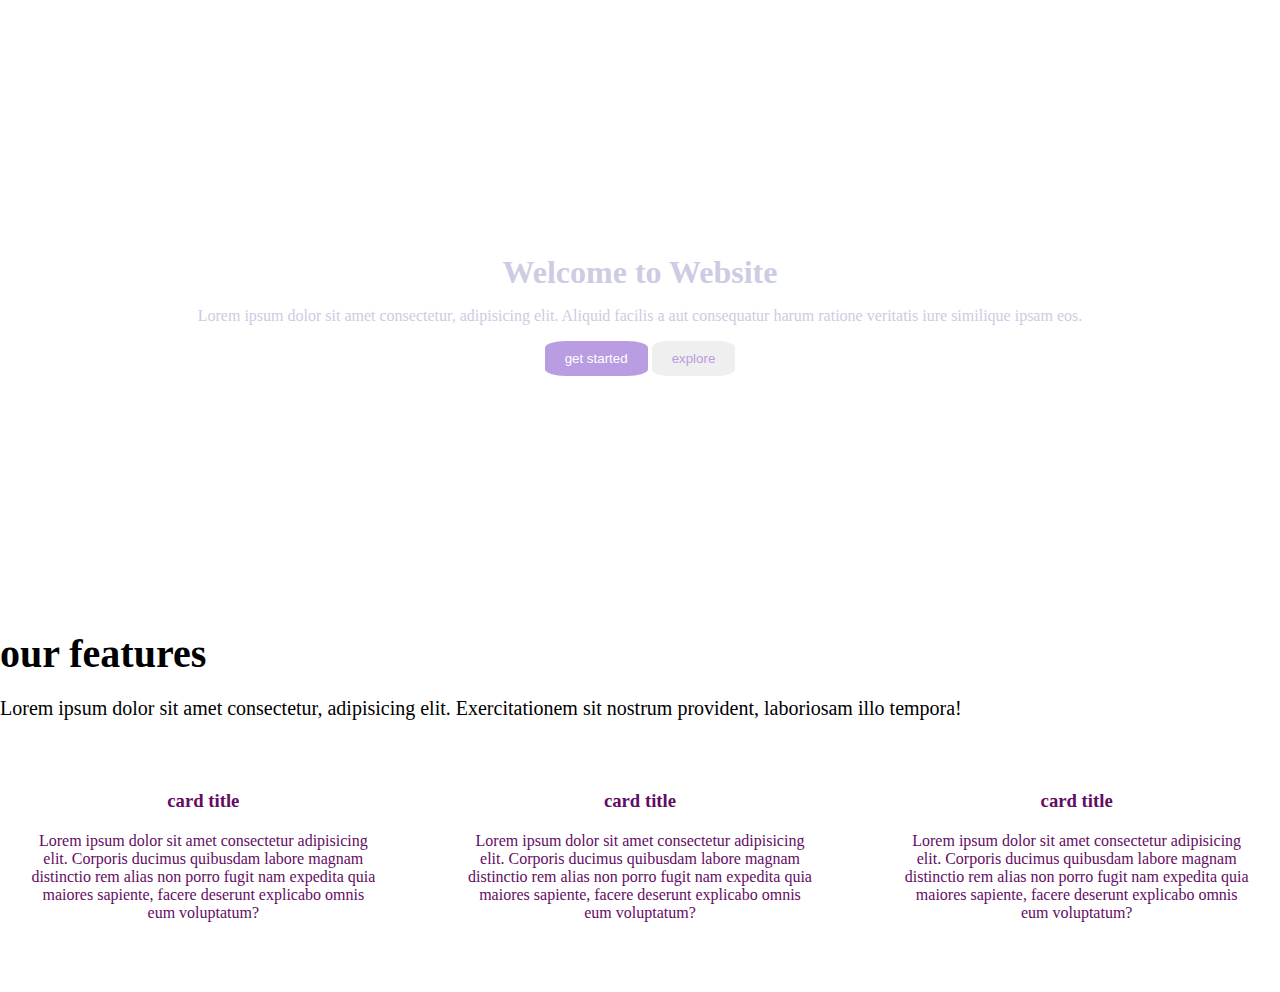
==== landingpage.html @ abd9d2ec "html, css" ====
<!DOCTYPE html>
<html lang="en">
<head>
    <meta charset="UTF-8">
    <meta name="viewport" content="width=device-width, initial-scale=1.0">
    <title>landing page</title>
    <link  href="https://fonts.googleapis.com/css?family=Roboto:100,100italic,300,300italic,regular,italic,500,500italic,700,700italic,900,900italic">
    <link rel="stylesheet" href="https://cdnjs.cloudflare.com/ajax/libs/font-awesome/6.5.2/css/all.min.css" integrity="sha512-SnH5WK+bZxgPHs44uWIX+LLJAJ9/2PkPKZ5QiAj6Ta86w+fsb2TkcmfRyVX3pBnMFcV7oQPJkl9QevSCWr3W6A==" crossorigin="anonymous" referrerpolicy="no-referrer" />
   <style>
        :root{
            --theme-color:#b99ce2;
        }
      body,  h1,h2,h3,h4,h5,h6{
            margin: 0;
        }
header{
    height: 70vh;
    margin: 0;
    border: red;
    display: flex;
    justify-content: center;
    align-items: center;
    text-align: center;
    background-image: url('https://wallpapers.com/images/featured/landscape-293chzhp3r67ag4a.jpg');
    background-size: contain;
    background-position: bottom;
}
    body{
        margin: 0;
        height: 60vh;
       border: red;
    }
    .header-content{
      
       color: rgb(204, 204, 226);
    }
    .header-title{
        font-size: 50px;
    }
    .btn{
        border: none;
        padding: 10px 20px;
        border-radius: 5px;
        border-radius: 20%;
    }
    .btn-main{
    background-color:var(--theme-color) ;
    color: white;

    }
    .btn-outline{
        color: var(--theme-color)


    }
    .section{
        padding: 5% 10%;
    }
    .section-title{
        font-size: 40px;

    }
    .section-subtitle{
        font-size: 20px;
    }
    .card-container{
        display: flex;
        gap: 30px;
    }
   .card{
   
    text-align: center;
    padding: 50px 30px;
    border-radius: 10px;
    color: #640c64;
    transition-duration: 0.3s;

   }
   .card *{
    margin-bottom: 20px;
   
   }
   .card:hover{
    counter-reset: white;
    background-color: var(--theme-color);
    box-shadow: 2px 2px 5px  0 var(--theme-color);
    border: 1px solid var(--theme-color);
    transform: translate(-10px);
    
    
   }
   .card3{
    font-size: 30px;
   }
   


    </style>
</head>
<body>
    <header>
    <div class="header-content">
        <h1 class="heaader-title">Welcome to Website</h1>
      
      <p class="header-subtitle">Lorem ipsum dolor sit amet consectetur, adipisicing elit. Aliquid facilis a aut consequatur harum ratione veritatis iure similique ipsam eos.</p>
       <button class="btn btn-main">get started</button>
    <button class="btn btn-outline">explore</button>
    </div>
    </header>

    <main> 
      <article>

        <section class="section-features">
        <h2 class="section-title">our features</h2>
       <p class="section-subtitle">Lorem ipsum dolor sit amet consectetur, adipisicing elit. Exercitationem sit nostrum provident, laboriosam illo tempora!</p>
        <div class="card-container">
            <div class="card">
                <i class="fa-solid fa-rocket fa-6x"></i>
                <h3>card title</h3>
                <p>Lorem ipsum dolor sit amet consectetur adipisicing elit. Corporis ducimus quibusdam labore magnam distinctio rem alias non porro fugit nam expedita quia maiores sapiente, facere deserunt explicabo omnis eum voluptatum?

                </p>

            </div>

            <div class="card">
                <i class="fa-solid fa-rocket fa-6x"></i>
                <h3>card title</h3>
                <p>Lorem ipsum dolor sit amet consectetur adipisicing elit. Corporis ducimus quibusdam labore magnam distinctio rem alias non porro fugit nam expedita quia maiores sapiente, facere deserunt explicabo omnis eum voluptatum?

                </p>

            </div>

            <div class="card">
                <i class="fa-solid fa-rocket fa-6x"></i>
                <h3>card title</h3>
                <p>Lorem ipsum dolor sit amet consectetur adipisicing elit. Corporis ducimus quibusdam labore magnam distinctio rem alias non porro fugit nam expedita quia maiores sapiente, facere deserunt explicabo omnis eum voluptatum?

                </p>

            </div>


        </div>    
    </section>
      </article>
    </main>

    <footer>

    </footer>
</body>
</html>
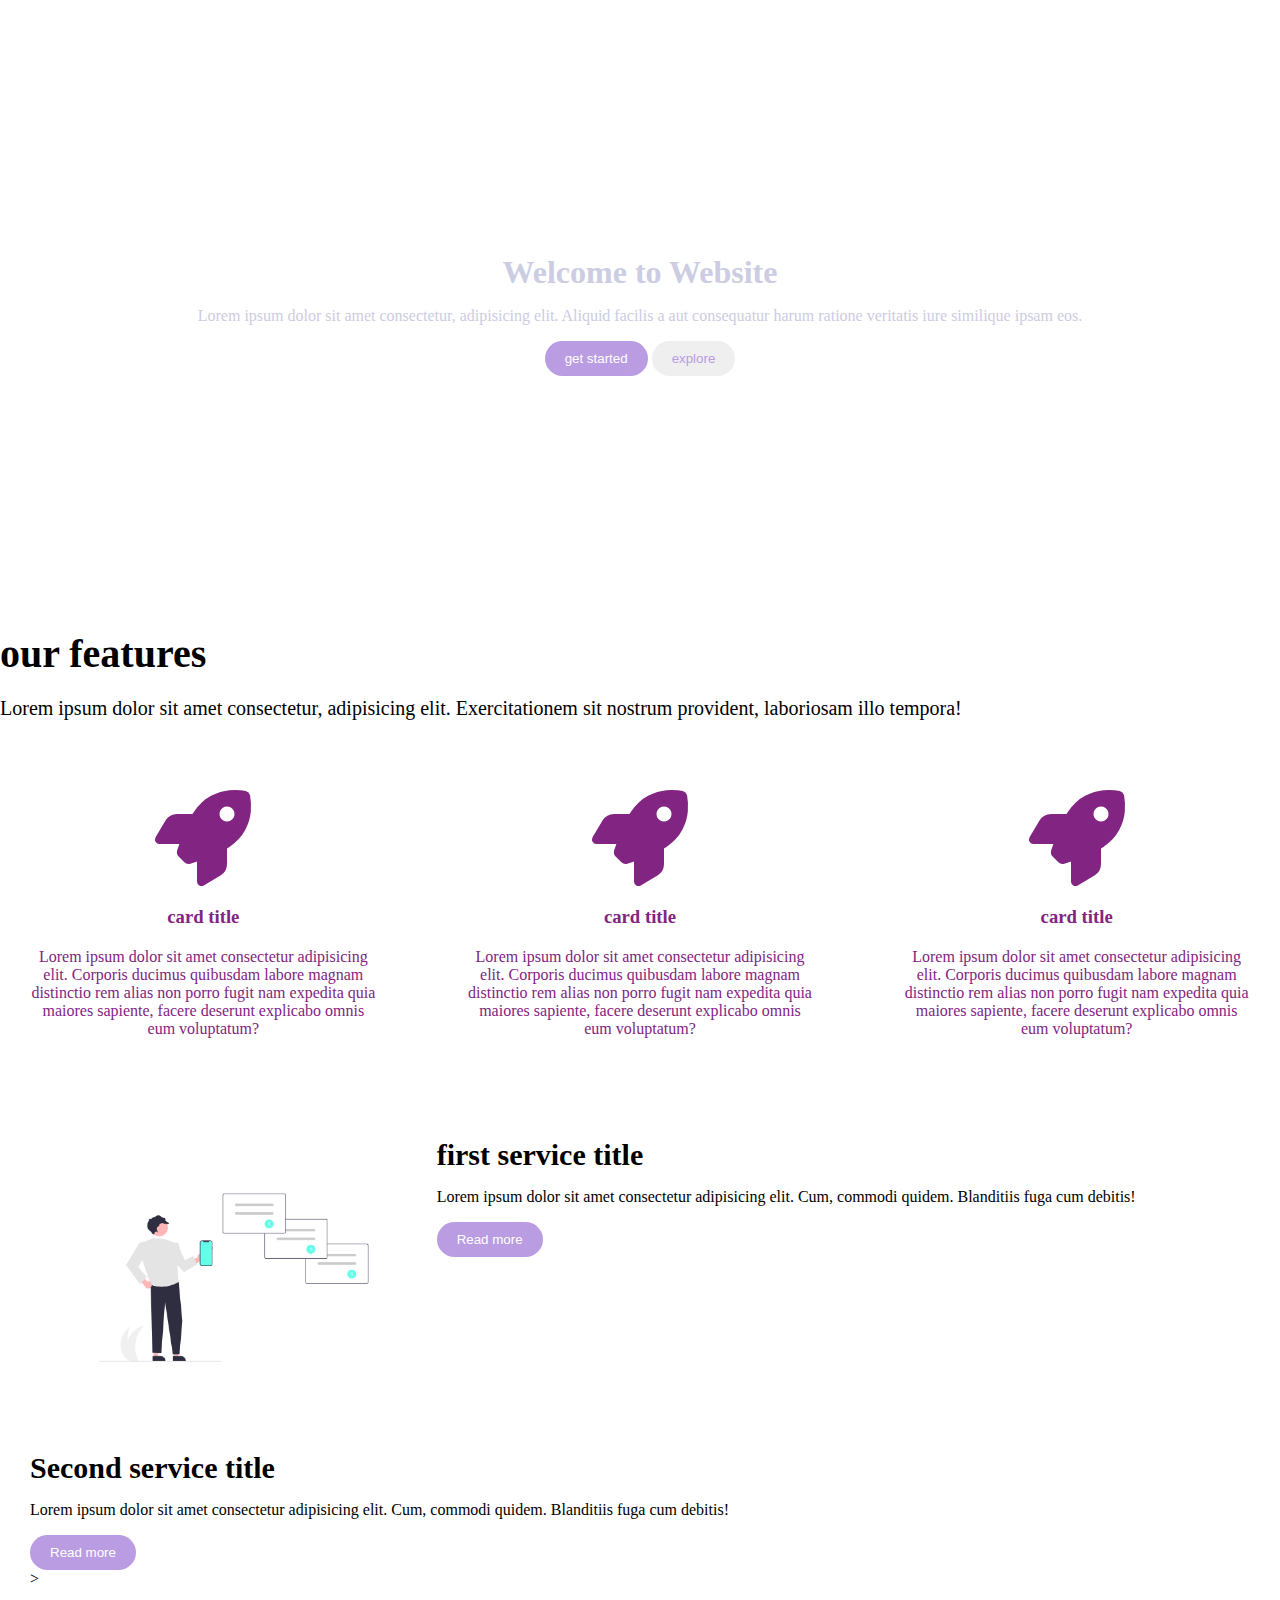
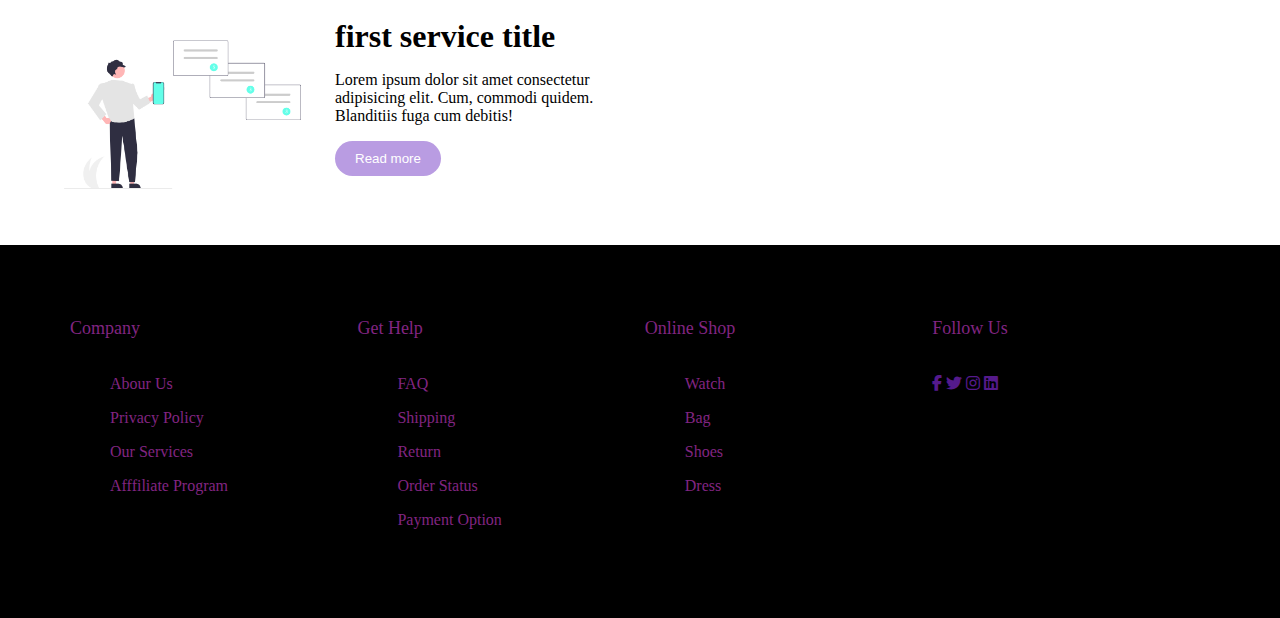
==== commit fd7f8568: "grid" ====
--- a/landingpage.html
+++ b/landingpage.html
@@ -6,7 +6,9 @@
     <title>landing page</title>
     <link  href="https://fonts.googleapis.com/css?family=Roboto:100,100italic,300,300italic,regular,italic,500,500italic,700,700italic,900,900italic">
     <link rel="stylesheet" href="https://cdnjs.cloudflare.com/ajax/libs/font-awesome/6.5.2/css/all.min.css" integrity="sha512-SnH5WK+bZxgPHs44uWIX+LLJAJ9/2PkPKZ5QiAj6Ta86w+fsb2TkcmfRyVX3pBnMFcV7oQPJkl9QevSCWr3W6A==" crossorigin="anonymous" referrerpolicy="no-referrer" />
+       <link rel="stylesheet" href="https://cdnjs.cloudflare.com/ajax/libs/font-awesome/6.5.2/css/all.min.css">
    <style>
+
         :root{
             --theme-color:#b99ce2;
         }
@@ -40,8 +42,8 @@
     .btn{
         border: none;
         padding: 10px 20px;
-        border-radius: 5px;
-        border-radius: 20%;
+        border-radius: 20px;
+       
     }
     .btn-main{
     background-color:var(--theme-color) ;
@@ -58,8 +60,8 @@
     }
     .section-title{
         font-size: 40px;
-
-    }
+    }
+    
     .section-subtitle{
         font-size: 20px;
     }
@@ -72,7 +74,7 @@
     text-align: center;
     padding: 50px 30px;
     border-radius: 10px;
-    color: #640c64;
+    color:#822582;
     transition-duration: 0.3s;
 
    }
@@ -92,8 +94,109 @@
    .card3{
     font-size: 30px;
    }
+   .footer{
+    line-height: 1.5;
+    font-family: Roboto;
+    background-color:  #000000;
+    margin: 0;
+    padding: 70px 0;
+    box-sizing: border-box;
+   }
+   .container{
+    max-width: 1170px;
+    
    
-
+    margin: auto;
+    ul{
+        list-style: none;
+    }
+   }
+   .row{
+    display: flex;
+    flex-wrap: wrap;
+    
+   }
+   .footer-col{
+    width: 22%;
+    padding: 0 15px;
+   }
+  .footer-col h4{
+    font-size: 18px;
+    color:#822582;
+    text-transform: capitalize;
+    margin-bottom: 30px;
+    font-weight: 500;
+    position: relative;
+  }
+  .footer-col h4::before{
+   position: relative;
+   left: 0;
+   bottom: -10px;
+   background-color: #822582;
+   height: 2px;
+   box-sizing: border-box;
+   width: 50px;
+
+  }
+  .footer-col ul li:not(:last-child){
+   margin-bottom: 10px;
+  }
+  .footer-col ul li a{
+     font-size: 16px;
+     text-transform: capitalize;
+     color: #822582;
+     text-decoration: none;
+     font-weight: 300;
+     display: block;
+     color: #822582;
+  }
+  .footer-col .social-link a{
+    display: inline block;
+    height: 40px;
+    width: 40px;
+    background-color: #822582;
+    text-align: center;
+    line-height: 40px;
+    margin: o 10px 10px 0;
+
+  }
+  .service{
+    /*border:2px solid darkgreen ;*/
+    display: grid;
+    margin: 30px;
+   
+
+  }
+  .service-image{
+   /* border: 2px solid crimson;/*
+
+  }
+  .service-content{
+   /* border: 2px solid navy;*/
+    padding: 30px
+  }
+  .service-content h1{
+    font-size: 30px;
+  }
+  .service2{
+    grid-template-columns: 1fr 1fr;
+
+  }
+  .service2-image{
+    padding: 30px;
+  }
+  .service2-content h1{
+   font-size: 30px;
+  }
+  .service1{
+    grid-template-columns: 1fr 2fr;
+  }
+  .service2{
+    grid-template-columns: 2fr 1fr;
+  }
+  .service3{
+    grid-template-columns: repeat(4,1fr);
+  }
 
     </style>
 </head>
@@ -111,6 +214,7 @@
     <main> 
       <article>
 
+
         <section class="section-features">
         <h2 class="section-title">our features</h2>
        <p class="section-subtitle">Lorem ipsum dolor sit amet consectetur, adipisicing elit. Exercitationem sit nostrum provident, laboriosam illo tempora!</p>
@@ -145,11 +249,93 @@
 
         </div>    
     </section>
+    <section class="section-services">
+
+        <div class="service service1">
+           <div class="service-image">
+            <img src="undraw_Mobile_payments_re_7udl.png" style="width: 100%;">
+           </div>
+           <div class="service-content">
+            <h1>first service title</h1>
+            <p>Lorem ipsum dolor sit amet consectetur adipisicing elit. Cum, commodi quidem. Blanditiis fuga cum debitis!</p>
+              <button class="btn btn-main"> Read more</button> 
+        </div>
+        </div>
+
+    </section>
+    <section class="section-services">
+
+        <div class="service service2">
+           <div class="service2-content">
+            <h1>Second service title</h1>
+            <p>Lorem ipsum dolor sit amet consectetur adipisicing elit. Cum, commodi quidem. Blanditiis fuga cum debitis!</p>
+              <button class="btn btn-main"> Read more</button> 
+           </div>
+           <div class="service2-image"></div>>
+           
+              <img src="undraw_Stripe_payments_re_chlm.png" style="width: 0%;">
+        </div>
+        <div class="service service3">
+            <div class="service3-image">
+             <img src="undraw_Mobile_payments_re_7udl.png" style="width: 100%;">
+            </div>
+            <div class="service3-content">
+             <h1>first service title</h1>
+             <p>Lorem ipsum dolor sit amet consectetur adipisicing elit. Cum, commodi quidem. Blanditiis fuga cum debitis!</p>
+               <button class="btn btn-main"> Read more</button> 
+         </div>
+         </div>
+        </div>
+
+    </section>
       </article>
     </main>
 
-    <footer>
-
-    </footer>
+   <footer class="footer">
+     <div class="container">
+       <div class="row">
+        <div class="footer-col">
+           <h4>company</h4>
+           <ul>
+            <li> <a href="#">abour us</a></li>
+            <li> <a href="#">privacy policy</a></li>
+            <li> <a href="#">our services</a></li>
+            <li> <a href="#">afffiliate program</a></li>
+           </ul>
+        </div>
+        <div class="footer-col">
+           <h4>get help</h4>
+           <ul>
+            <li> <a href="#">FAQ</a></li>
+            <li> <a href="#">shipping</a></li>
+            <li> <a href="#">return </a></li>
+            <li> <a href="#">order status</a></li>
+            <li> <a href="#">payment option</a></li>
+           </ul>
+        </div>
+        <div class="footer-col">
+           <h4>online shop</h4>
+           <ul>
+            <li> <a href="#">watch</a></li>
+            <li> <a href="#">bag</a></li>
+            <li> <a href="#">shoes</a></li>
+            <li> <a href="#">dress</a></li>
+           </ul>
+        </div>
+        <div class="footer-col">
+           <h4>follow us</h4>
+           <div class="social-links">
+            <a href=""><i class="fab fa-facebook-f"></i></a>
+            <a href=""><i class="fab fa-twitter"></i></a>
+            <a href=""><i class="fab fa-instagram"></i></a>
+            <a href=""><i class="fab fa-linkedin"></i></a>
+        </div>
+        </div>
+
+       </div>
+     </div>
+
+
+   </footer>
 </body>
 </html>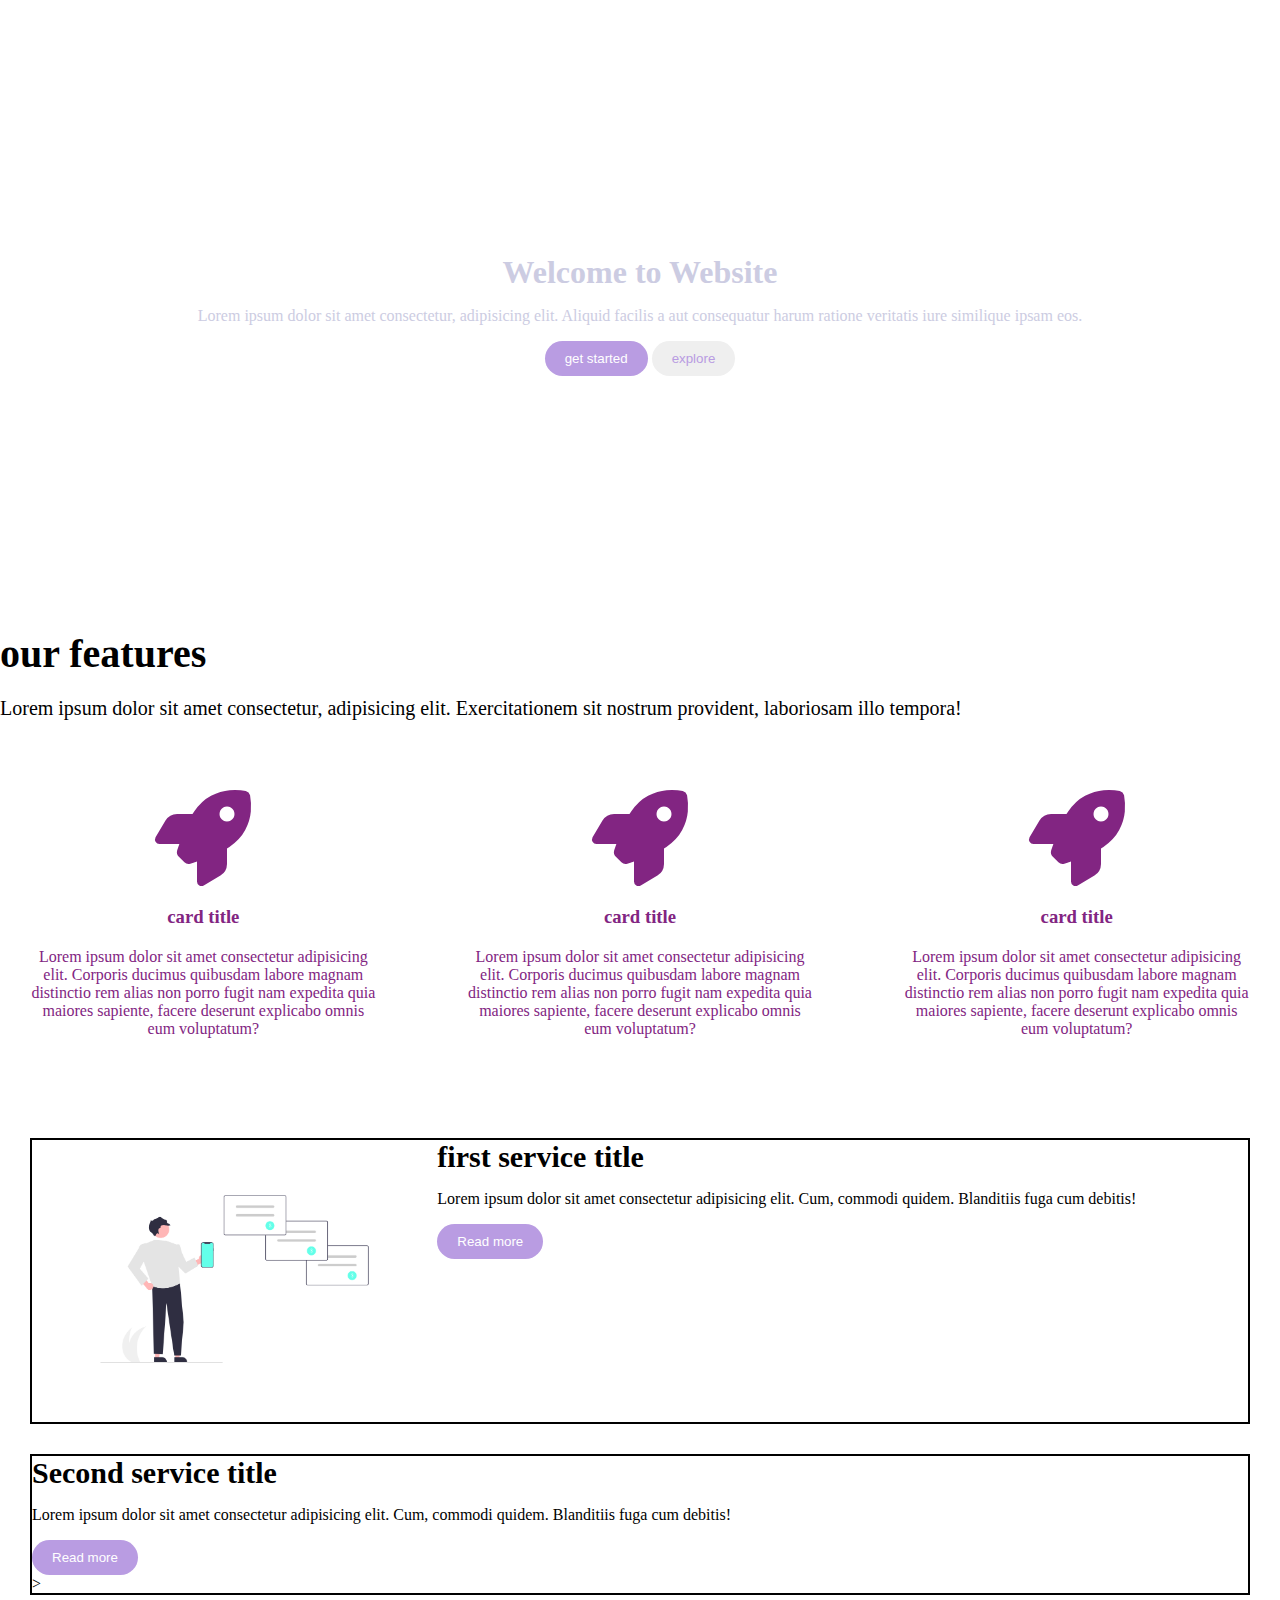
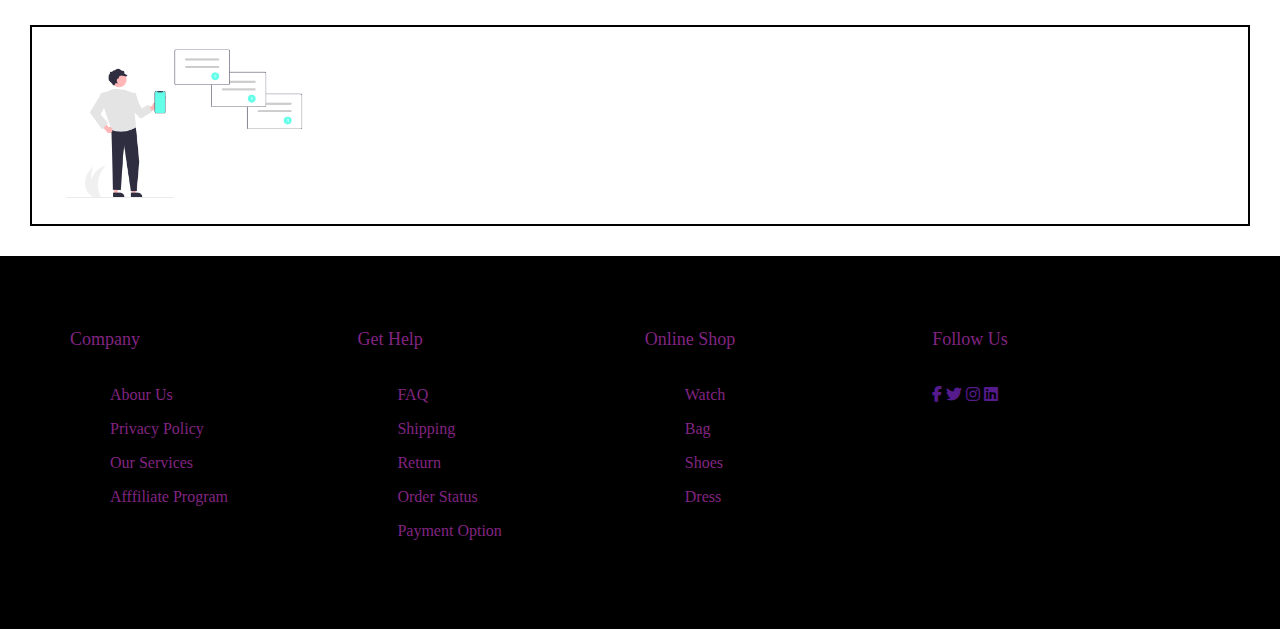
==== commit 34539ca8: "usingtailwindcss" ====
--- a/landingpage.html
+++ b/landingpage.html
@@ -1,341 +1,388 @@
 <!DOCTYPE html>
 <html lang="en">
+
 <head>
-    <meta charset="UTF-8">
-    <meta name="viewport" content="width=device-width, initial-scale=1.0">
-    <title>landing page</title>
-    <link  href="https://fonts.googleapis.com/css?family=Roboto:100,100italic,300,300italic,regular,italic,500,500italic,700,700italic,900,900italic">
-    <link rel="stylesheet" href="https://cdnjs.cloudflare.com/ajax/libs/font-awesome/6.5.2/css/all.min.css" integrity="sha512-SnH5WK+bZxgPHs44uWIX+LLJAJ9/2PkPKZ5QiAj6Ta86w+fsb2TkcmfRyVX3pBnMFcV7oQPJkl9QevSCWr3W6A==" crossorigin="anonymous" referrerpolicy="no-referrer" />
-       <link rel="stylesheet" href="https://cdnjs.cloudflare.com/ajax/libs/font-awesome/6.5.2/css/all.min.css">
-   <style>
-
-        :root{
-            --theme-color:#b99ce2;
-        }
-      body,  h1,h2,h3,h4,h5,h6{
-            margin: 0;
-        }
-header{
-    height: 70vh;
-    margin: 0;
-    border: red;
-    display: flex;
-    justify-content: center;
-    align-items: center;
-    text-align: center;
-    background-image: url('https://wallpapers.com/images/featured/landscape-293chzhp3r67ag4a.jpg');
-    background-size: contain;
-    background-position: bottom;
-}
-    body{
-        margin: 0;
-        height: 60vh;
-       border: red;
-    }
-    .header-content{
-      
-       color: rgb(204, 204, 226);
-    }
-    .header-title{
-        font-size: 50px;
-    }
-    .btn{
-        border: none;
-        padding: 10px 20px;
-        border-radius: 20px;
-       
-    }
-    .btn-main{
-    background-color:var(--theme-color) ;
-    color: white;
-
-    }
-    .btn-outline{
-        color: var(--theme-color)
-
-
-    }
-    .section{
-        padding: 5% 10%;
-    }
-    .section-title{
-        font-size: 40px;
-    }
-    
-    .section-subtitle{
-        font-size: 20px;
-    }
-    .card-container{
-        display: flex;
-        gap: 30px;
-    }
-   .card{
-   
-    text-align: center;
-    padding: 50px 30px;
-    border-radius: 10px;
-    color:#822582;
-    transition-duration: 0.3s;
-
-   }
-   .card *{
-    margin-bottom: 20px;
-   
-   }
-   .card:hover{
-    counter-reset: white;
-    background-color: var(--theme-color);
-    box-shadow: 2px 2px 5px  0 var(--theme-color);
-    border: 1px solid var(--theme-color);
-    transform: translate(-10px);
-    
-    
-   }
-   .card3{
-    font-size: 30px;
-   }
-   .footer{
-    line-height: 1.5;
-    font-family: Roboto;
-    background-color:  #000000;
-    margin: 0;
-    padding: 70px 0;
-    box-sizing: border-box;
-   }
-   .container{
-    max-width: 1170px;
-    
-   
-    margin: auto;
-    ul{
+  <meta charset="UTF-8">
+  <meta name="viewport" content="width=device-width, initial-scale=1.0">
+  <title>landing page</title>
+  <link
+    href="https://fonts.googleapis.com/css?family=Roboto:100,100italic,300,300italic,regular,italic,500,500italic,700,700italic,900,900italic">
+  <link rel="stylesheet" href="https://cdnjs.cloudflare.com/ajax/libs/font-awesome/6.5.2/css/all.min.css"
+    integrity="sha512-SnH5WK+bZxgPHs44uWIX+LLJAJ9/2PkPKZ5QiAj6Ta86w+fsb2TkcmfRyVX3pBnMFcV7oQPJkl9QevSCWr3W6A=="
+    crossorigin="anonymous" referrerpolicy="no-referrer" />
+  <link rel="stylesheet" href="https://cdnjs.cloudflare.com/ajax/libs/font-awesome/6.5.2/css/all.min.css">
+  <style>
+    :root {
+      --theme-color: #b99ce2;
+    }
+
+    body,
+    h1,
+    h2,
+    h3,
+    h4,
+    h5,
+    h6 {
+      margin: 0;
+    }
+
+    header {
+      height: 70vh;
+      margin: 0;
+      border: red;
+      display: flex;
+      justify-content: center;
+      align-items: center;
+      text-align: center;
+      background-image: url('https://wallpapers.com/images/featured/landscape-293chzhp3r67ag4a.jpg');
+      background-size: contain;
+      background-position: bottom;
+    }
+
+    body {
+      margin: 0;
+      height: 60vh;
+      border: red;
+    }
+
+    .header-content {
+
+      color: rgb(204, 204, 226);
+    }
+
+    .header-title {
+      font-size: 50px;
+    }
+
+    .btn {
+      border: none;
+      padding: 10px 20px;
+      border-radius: 20px;
+
+    }
+
+    .btn-main {
+      background-color: var(--theme-color);
+      color: white;
+
+    }
+
+    .btn-outline {
+      color: var(--theme-color)
+    }
+
+    .section {
+      padding: 5% 10%;
+    }
+
+    .section-title {
+      font-size: 40px;
+    }
+
+    .section-subtitle {
+      font-size: 20px;
+    }
+
+    .card-container {
+      display: flex;
+      gap: 30px;
+    }
+
+    .card {
+
+      text-align: center;
+      padding: 50px 30px;
+      border-radius: 10px;
+      color: #822582;
+      transition-duration: 0.3s;
+
+    }
+
+    .card * {
+      margin-bottom: 20px;
+
+    }
+
+    .card:hover {
+      counter-reset: white;
+      background-color: var(--theme-color);
+      box-shadow: 2px 2px 5px 0 var(--theme-color);
+      border: 1px solid var(--theme-color);
+      transform: translate(-10px);
+
+
+    }
+
+    .card3 {
+      font-size: 30px;
+    }
+
+    .footer {
+      line-height: 1.5;
+      font-family: Roboto;
+      background-color: #000000;
+      margin: 0;
+      padding: 70px 0;
+      box-sizing: border-box;
+    }
+
+    .container {
+      max-width: 1170px;
+
+
+      margin: auto;
+
+      ul {
         list-style: none;
-    }
-   }
-   .row{
-    display: flex;
-    flex-wrap: wrap;
-    
-   }
-   .footer-col{
-    width: 22%;
-    padding: 0 15px;
-   }
-  .footer-col h4{
-    font-size: 18px;
-    color:#822582;
-    text-transform: capitalize;
-    margin-bottom: 30px;
-    font-weight: 500;
-    position: relative;
-  }
-  .footer-col h4::before{
-   position: relative;
-   left: 0;
-   bottom: -10px;
-   background-color: #822582;
-   height: 2px;
-   box-sizing: border-box;
-   width: 50px;
-
-  }
-  .footer-col ul li:not(:last-child){
-   margin-bottom: 10px;
-  }
-  .footer-col ul li a{
-     font-size: 16px;
-     text-transform: capitalize;
-     color: #822582;
-     text-decoration: none;
-     font-weight: 300;
-     display: block;
-     color: #822582;
-  }
-  .footer-col .social-link a{
-    display: inline block;
-    height: 40px;
-    width: 40px;
-    background-color: #822582;
-    text-align: center;
-    line-height: 40px;
-    margin: o 10px 10px 0;
-
-  }
-  .service{
-    /*border:2px solid darkgreen ;*/
-    display: grid;
-    margin: 30px;
-   
-
-  }
-  .service-image{
-   /* border: 2px solid crimson;/*
+      }
+    }
+
+    .row {
+      display: flex;
+      flex-wrap: wrap;
+
+    }
+
+    .footer-col {
+      width: 22%;
+      padding: 0 15px;
+    }
+
+    .footer-col h4 {
+      font-size: 18px;
+      color: #822582;
+      text-transform: capitalize;
+      margin-bottom: 30px;
+      font-weight: 500;
+      position: relative;
+    }
+
+    .footer-col h4::before {
+      position: relative;
+      left: 0;
+      bottom: -10px;
+      background-color: #822582;
+      height: 2px;
+      box-sizing: border-box;
+      width: 50px;
+
+    }
+
+    .footer-col ul li:not(:last-child) {
+      margin-bottom: 10px;
+    }
+
+    .footer-col ul li a {
+      font-size: 16px;
+      text-transform: capitalize;
+      color: #822582;
+      text-decoration: none;
+      font-weight: 300;
+      display: block;
+      color: #822582;
+    }
+
+    .footer-col .social-link a {
+      display: inline block;
+      height: 40px;
+      width: 40px;
+      background-color: #822582;
+      text-align: center;
+      line-height: 40px;
+      margin: o 10px 10px 0;
+
+    }
+
+    .service {
+      /*border:2px solid darkgreen ;*/
+      display: grid;
+      margin: 30px;
+      border: 2px solid;
+    }
+
+    .service-image {
+      /* border: 2px solid crimson;/*
 
   }
   .service-content{
    /* border: 2px solid navy;*/
-    padding: 30px
-  }
-  .service-content h1{
-    font-size: 30px;
-  }
-  .service2{
-    grid-template-columns: 1fr 1fr;
-
-  }
-  .service2-image{
-    padding: 30px;
-  }
-  .service2-content h1{
-   font-size: 30px;
-  }
-  .service1{
-    grid-template-columns: 1fr 2fr;
-  }
-  .service2{
-    grid-template-columns: 2fr 1fr;
-  }
-  .service3{
-    grid-template-columns: repeat(4,1fr);
-  }
-
-    </style>
+      padding: 30px
+    }
+
+    .service-content h1 {
+      font-size: 30px;
+    }
+
+    .service2 {
+      grid-template-columns: 1fr 1fr;
+
+    }
+
+    .service2-image {
+      padding: 30px;
+    }
+
+    .service2-content h1 {
+      font-size: 30px;
+    }
+
+    .service1 {
+      grid-template-columns: 1fr 2fr;
+    }
+
+    .service2 {
+      grid-template-columns: 2fr 1fr;
+    }
+
+    .service3 {
+      grid-template-columns: repeat(4, 1fr);
+    }
+  </style>
 </head>
+
 <body>
-    <header>
+  <header>
     <div class="header-content">
-        <h1 class="heaader-title">Welcome to Website</h1>
-      
-      <p class="header-subtitle">Lorem ipsum dolor sit amet consectetur, adipisicing elit. Aliquid facilis a aut consequatur harum ratione veritatis iure similique ipsam eos.</p>
-       <button class="btn btn-main">get started</button>
-    <button class="btn btn-outline">explore</button>
+      <h1 class="heaader-title">Welcome to Website</h1>
+
+      <p class="header-subtitle">Lorem ipsum dolor sit amet consectetur, adipisicing elit. Aliquid facilis a aut
+        consequatur harum ratione veritatis iure similique ipsam eos.</p>
+      <button class="btn btn-main">get started</button>
+      <button class="btn btn-outline">explore</button>
     </div>
-    </header>
-
-    <main> 
-      <article>
-
-
-        <section class="section-features">
+  </header>
+
+  <main>
+    <article>
+
+
+      <section class="section-features">
         <h2 class="section-title">our features</h2>
-       <p class="section-subtitle">Lorem ipsum dolor sit amet consectetur, adipisicing elit. Exercitationem sit nostrum provident, laboriosam illo tempora!</p>
+        <p class="section-subtitle">Lorem ipsum dolor sit amet consectetur, adipisicing elit. Exercitationem sit nostrum
+          provident, laboriosam illo tempora!</p>
         <div class="card-container">
-            <div class="card">
-                <i class="fa-solid fa-rocket fa-6x"></i>
-                <h3>card title</h3>
-                <p>Lorem ipsum dolor sit amet consectetur adipisicing elit. Corporis ducimus quibusdam labore magnam distinctio rem alias non porro fugit nam expedita quia maiores sapiente, facere deserunt explicabo omnis eum voluptatum?
-
-                </p>
-
-            </div>
-
-            <div class="card">
-                <i class="fa-solid fa-rocket fa-6x"></i>
-                <h3>card title</h3>
-                <p>Lorem ipsum dolor sit amet consectetur adipisicing elit. Corporis ducimus quibusdam labore magnam distinctio rem alias non porro fugit nam expedita quia maiores sapiente, facere deserunt explicabo omnis eum voluptatum?
-
-                </p>
-
-            </div>
-
-            <div class="card">
-                <i class="fa-solid fa-rocket fa-6x"></i>
-                <h3>card title</h3>
-                <p>Lorem ipsum dolor sit amet consectetur adipisicing elit. Corporis ducimus quibusdam labore magnam distinctio rem alias non porro fugit nam expedita quia maiores sapiente, facere deserunt explicabo omnis eum voluptatum?
-
-                </p>
-
-            </div>
-
-
-        </div>    
-    </section>
-    <section class="section-services">
+          <div class="card">
+            <i class="fa-solid fa-rocket fa-6x"></i>
+            <h3>card title</h3>
+            <p>Lorem ipsum dolor sit amet consectetur adipisicing elit. Corporis ducimus quibusdam labore magnam
+              distinctio rem alias non porro fugit nam expedita quia maiores sapiente, facere deserunt explicabo omnis
+              eum voluptatum?
+
+            </p>
+
+          </div>
+
+          <div class="card">
+            <i class="fa-solid fa-rocket fa-6x"></i>
+            <h3>card title</h3>
+            <p>Lorem ipsum dolor sit amet consectetur adipisicing elit. Corporis ducimus quibusdam labore magnam
+              distinctio rem alias non porro fugit nam expedita quia maiores sapiente, facere deserunt explicabo omnis
+              eum voluptatum?
+
+            </p>
+
+          </div>
+
+          <div class="card">
+            <i class="fa-solid fa-rocket fa-6x"></i>
+            <h3>card title</h3>
+            <p>Lorem ipsum dolor sit amet consectetur adipisicing elit. Corporis ducimus quibusdam labore magnam
+              distinctio rem alias non porro fugit nam expedita quia maiores sapiente, facere deserunt explicabo omnis
+              eum voluptatum?
+
+            </p>
+
+          </div>
+
+
+        </div>
+      </section>
+      <section class="section-services">
 
         <div class="service service1">
-           <div class="service-image">
+          <div class="service-image">
             <img src="undraw_Mobile_payments_re_7udl.png" style="width: 100%;">
-           </div>
-           <div class="service-content">
+          </div>
+          <div class="service-content">
             <h1>first service title</h1>
-            <p>Lorem ipsum dolor sit amet consectetur adipisicing elit. Cum, commodi quidem. Blanditiis fuga cum debitis!</p>
-              <button class="btn btn-main"> Read more</button> 
-        </div>
-        </div>
-
-    </section>
-    <section class="section-services">
+            <p>Lorem ipsum dolor sit amet consectetur adipisicing elit. Cum, commodi quidem. Blanditiis fuga cum
+              debitis!</p>
+            <button class="btn btn-main"> Read more</button>
+          </div>
+        </div>
+
+      </section>
+      <section class="section-services">
 
         <div class="service service2">
-           <div class="service2-content">
+          <div class="service2-content">
             <h1>Second service title</h1>
-            <p>Lorem ipsum dolor sit amet consectetur adipisicing elit. Cum, commodi quidem. Blanditiis fuga cum debitis!</p>
-              <button class="btn btn-main"> Read more</button> 
-           </div>
-           <div class="service2-image"></div>>
-           
-              <img src="undraw_Stripe_payments_re_chlm.png" style="width: 0%;">
+            <p>Lorem ipsum dolor sit amet consectetur adipisicing elit. Cum, commodi quidem. Blanditiis fuga cum
+              debitis!</p>
+            <button class="btn btn-main"> Read more</button>
+          </div>
+          <div class="service2-image"></div>>
+
+          <img src="undraw_Stripe_payments_re_chlm.png" style="width: 0%;">
         </div>
         <div class="service service3">
-            <div class="service3-image">
-             <img src="undraw_Mobile_payments_re_7udl.png" style="width: 100%;">
-            </div>
-            <div class="service3-content">
-             <h1>first service title</h1>
-             <p>Lorem ipsum dolor sit amet consectetur adipisicing elit. Cum, commodi quidem. Blanditiis fuga cum debitis!</p>
-               <button class="btn btn-main"> Read more</button> 
-         </div>
-         </div>
-        </div>
-
-    </section>
-      </article>
-    </main>
-
-   <footer class="footer">
-     <div class="container">
-       <div class="row">
+          <div class="service3-image">
+            <img src="undraw_Mobile_payments_re_7udl.png" style="width: 100%;">
+          </div>
+          
+        </div>
+        </div>
+
+      </section>
+    </article>
+  </main>
+
+  <footer class="footer">
+    <div class="container">
+      <div class="row">
         <div class="footer-col">
-           <h4>company</h4>
-           <ul>
+          <h4>company</h4>
+          <ul>
             <li> <a href="#">abour us</a></li>
             <li> <a href="#">privacy policy</a></li>
             <li> <a href="#">our services</a></li>
             <li> <a href="#">afffiliate program</a></li>
-           </ul>
+          </ul>
         </div>
         <div class="footer-col">
-           <h4>get help</h4>
-           <ul>
+          <h4>get help</h4>
+          <ul>
             <li> <a href="#">FAQ</a></li>
             <li> <a href="#">shipping</a></li>
             <li> <a href="#">return </a></li>
             <li> <a href="#">order status</a></li>
             <li> <a href="#">payment option</a></li>
-           </ul>
+          </ul>
         </div>
         <div class="footer-col">
-           <h4>online shop</h4>
-           <ul>
+          <h4>online shop</h4>
+          <ul>
             <li> <a href="#">watch</a></li>
             <li> <a href="#">bag</a></li>
             <li> <a href="#">shoes</a></li>
             <li> <a href="#">dress</a></li>
-           </ul>
+          </ul>
         </div>
         <div class="footer-col">
-           <h4>follow us</h4>
-           <div class="social-links">
+          <h4>follow us</h4>
+          <div class="social-links">
             <a href=""><i class="fab fa-facebook-f"></i></a>
             <a href=""><i class="fab fa-twitter"></i></a>
             <a href=""><i class="fab fa-instagram"></i></a>
             <a href=""><i class="fab fa-linkedin"></i></a>
-        </div>
-        </div>
-
-       </div>
-     </div>
-
-
-   </footer>
+          </div>
+        </div>
+
+      </div>
+    </div>
+
+
+  </footer>
 </body>
+
 </html>